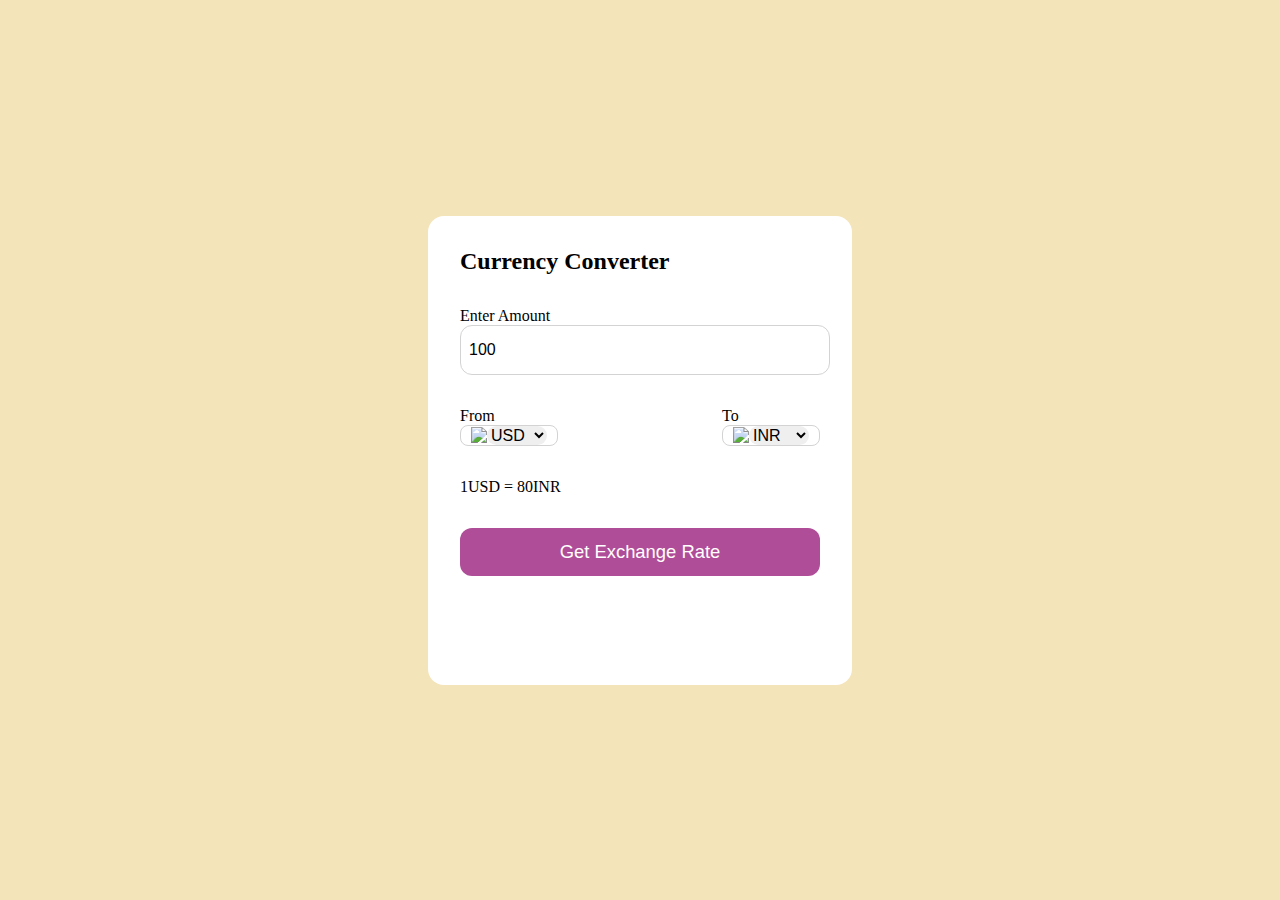
==== Currency Converter/index.html @ 74c3d084 "currency converter" ====
<!DOCTYPE html>
<html lang="en">

<head>
    <meta charset="UTF-8">
    <meta name="viewport" content="width=device-width, initial-scale=1.0">
    <title>Currency Converter</title>
    <link rel="stylesheet" href="style.css">
    <link rel="stylesheet" href="https://cdnjs.cloudflare.com/ajax/libs/font-awesome/6.5.1/css/all.min.css"
        integrity="sha512-DTOQO9RWCH3ppGqcWaEA1BIZOC6xxalwEsw9c2QQeAIftl+Vegovlnee1c9QX4TctnWMn13TZye+giMm8e2LwA=="
        crossorigin="anonymous" referrerpolicy="no-referrer" />
</head>

<body>

    <div class="container">
        <h2>Currency Converter</h2>
        <form>
            <div class="amount">
                <p>Enter Amount</p>
                <input type="text" value="100">
                <!-- ! <input type="text" value="100"> -->
            </div>

            <div class="dropdown">
                <div class="from">
                    <p>From</p>
                    <div class="select-container">
                        <img src="https://flagsapi.com/US/flat/64.png" />
                        <select name="from" id=""></select>
                    </div>
                </div>
                <i class="fa-solid fa-arrow-right-arrow-left"></i>
                <div class="to">
                    <p>To</p>
                    <div class="select-container">
                        <img src="https://flagsapi.com/IN/flat/64.png" />
                        <select name="to" id=""></select>
                    </div>
                </div>
            </div>

            <div class="msg">1USD = 80INR</div>
            <button>Get Exchange Rate</button>

        </form>
    </div>


    <script src="app.js"></script>
    <script src="script.js"></script>
</body>

</html>
---- Currency Converter/style.css ----
*{
    margin: 0;
    padding: 0;
}

body{
    display: flex;
    justify-content: center;
    align-items: center;
    min-height: 100vh;
    background-color: #f4e4ba;
}

.container{
    background-color: #fff;
    padding: 2rem;
    border-radius: 1rem;
    min-height: 45vh;
    width: 40vh;
}

form{
    margin: 2rem 0 1rem 0;
}

form select,button,input{
    width: 100%;
    border: none;
    outline: none;
    /* ! outline: none; */
    border-radius: 0.75rem;
}

form input{
    border: 1px solid lightgray;
    font-size: 1rem;
    height: 3rem;
    padding-left: 0.5rem;
}

.dropdown{
    display: flex;
    justify-content: space-between;
    align-items: center;
    margin-top: 2rem;
}

.dropdown i{
    font-size: 1.5rem;
    margin-top: 1rem;
}

.select-container img{
    max-width: 2rem;
}

.select-container{
    display: flex;
    justify-content: center;
    align-items: center;
    width: 6rem;
    border-radius: 0.5rem;
    border: 1px solid lightgray;
}

.select-container select{
    font-size: 1rem;
    width: auto;
}

.msg{
    margin: 2rem 0 2rem 0;
}

form button{
    height: 3rem;
    background-color: #af4d98;
    color: #fff;
    font-size: 1.15rem;
    cursor: pointer;
}
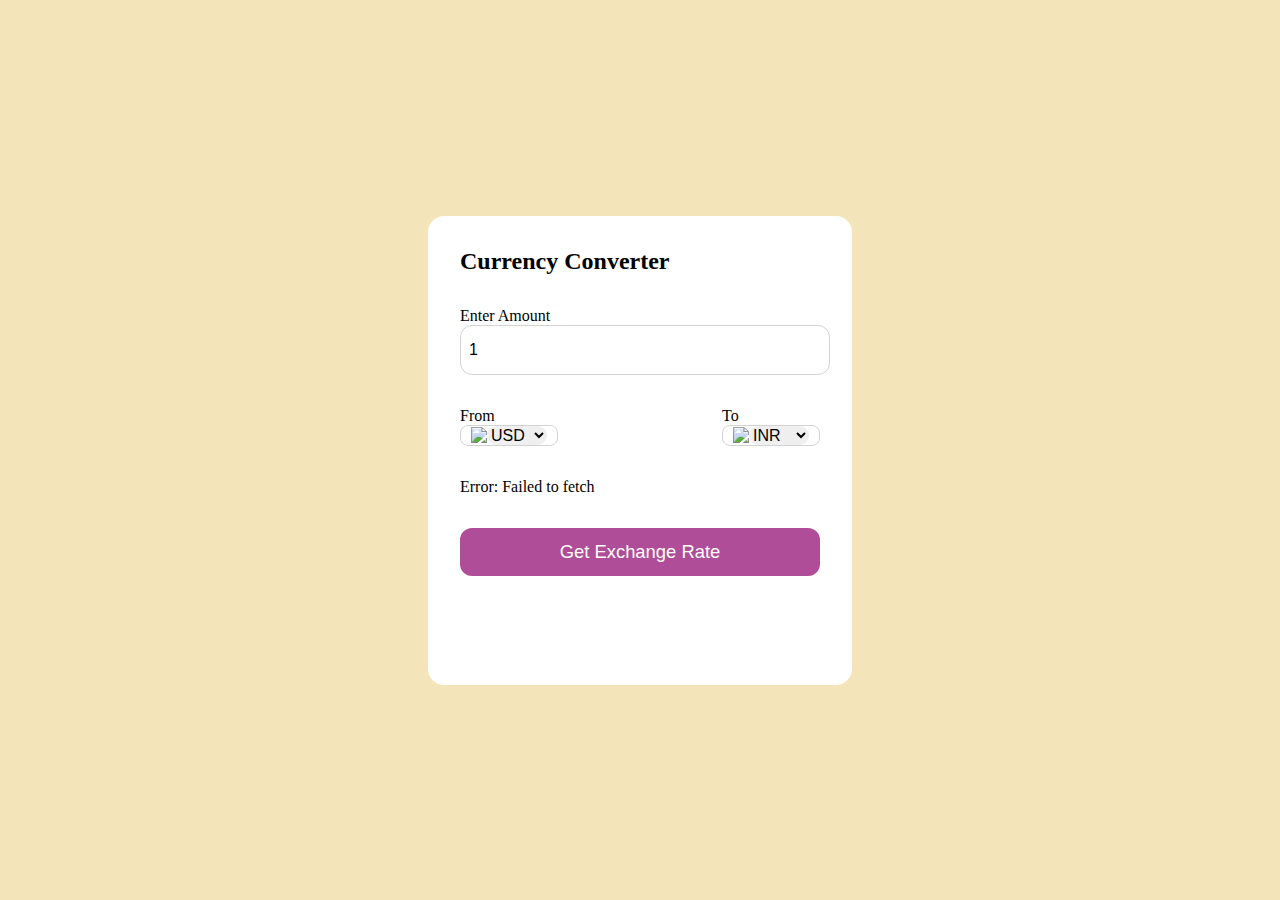
==== commit ab0cee4c: "currency coverter updated" ====
--- a/Currency Converter/index.html
+++ b/Currency Converter/index.html
@@ -18,7 +18,7 @@
         <form>
             <div class="amount">
                 <p>Enter Amount</p>
-                <input type="text" value="100">
+                <input type="text" value="1">
                 <!-- ! <input type="text" value="100"> -->
             </div>
 
@@ -40,7 +40,7 @@
                 </div>
             </div>
 
-            <div class="msg">1USD = 80INR</div>
+            <div class="msg">1 USD = 80 INR</div>
             <button>Get Exchange Rate</button>
 
         </form>
